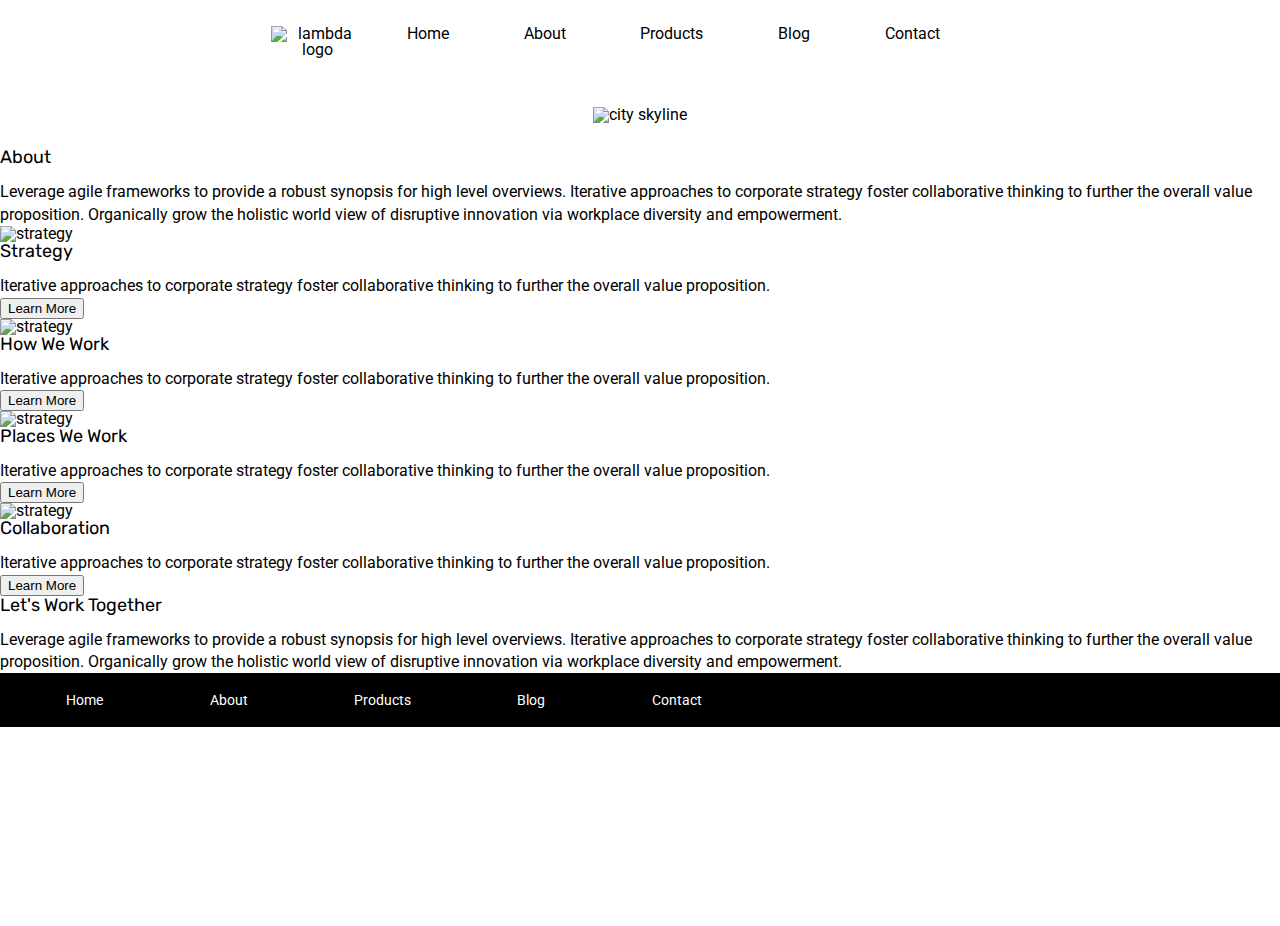
==== about.html @ dca442c9 "Formatted all HTML for the about page" ====
<!doctype html>

<html lang="en">
<head>
  <meta charset="utf-8">

  <title>Sprint Challenge - About</title>

  <link href="https://fonts.googleapis.com/css?family=Roboto|Rubik" rel="stylesheet">
  <link rel="stylesheet" href="css/index.css">

</head>

<body>
  <header>
    <div class="navbar">
        <img class="logo" src="img/lambda-black.png" alt="lambda logo">
        <nav>
            <a href="index.html">Home</a>
            <a href="about.html">About</a>
            <a href="##">Products</a>
            <a href="##">Blog</a>
            <a href="##">Contact</a>
        </nav>
    </div>
    <div class="head image">
        <img src="img/jumbo-about.png" alt="city skyline">
    </div>
  </header>
  <section class="about">
    <h2>About</h2>
     <p>Leverage agile frameworks to provide a robust synopsis for high level overviews. Iterative approaches to corporate  strategy foster collaborative thinking to further the overall value proposition. Organically grow the holistic world view of disruptive innovation via workplace diversity and empowerment.</p>
  </section> 
  <section class="info">
    
    <div class="strategy">
      <img src="img/about-plan.png" alt="strategy">
      <h2>Strategy</h2>
      <p>Iterative approaches to corporate strategy foster collaborative thinking to further the overall value    proposition.</p>  
      <button type="button">Learn More</button>
    </div> 
    
    <div class="how">
      <img src="img/about-working.png" alt="strategy">
      <h2>How We Work</h2>
      <p>Iterative approaches to corporate strategy foster collaborative thinking to further the overall value proposition.</p>
      <button type="button">Learn More</button>
    </div>

    <div class="places">
      <img src="img/about-office.png" alt="strategy">
      <h2>Places We Work</h2>
      <p>Iterative approaches to corporate strategy foster collaborative thinking to further the overall value proposition.</p>
      <button type="button">Learn More</button>
    </div>

    <div class="collab">
      <img src="img/about-meeting.png" alt="strategy">
      <h2>Collaboration</h2>
      <p>Iterative approaches to corporate strategy foster collaborative thinking to further the overall value proposition.</p> 
      <button type="button">Learn More</button>
    </div>
  </section>

  <section class="together">
    <h2>Let's Work Together</h2>
    <p>Leverage agile frameworks to provide a robust synopsis for high level overviews. Iterative approaches to corporate strategy foster collaborative thinking to further the overall value proposition. Organically grow the holistic world view of disruptive innovation via workplace diversity and empowerment.</p>
  </section>
        
  <footer>
     <nav>
       <a href="index.html">Home</a>
       <a href="#">About</a>
       <a href="#">Products</a>
       <a href="#">Blog</a>
       <a href="#">Contact</a>
     </nav>
  </footer>
    </div><!-- container -->        
</body>
</html>
---- css/index.css ----
/* http://meyerweb.com/eric/tools/css/reset/ 
   v2.0 | 20110126
   License: none (public domain)
*/

html, body, div, span, applet, object, iframe,
h1, h2, h3, h4, h5, h6, p, blockquote, pre,
a, abbr, acronym, address, big, cite, code,
del, dfn, em, img, ins, kbd, q, s, samp,
small, strike, strong, sub, sup, tt, var,
b, u, i, center,
dl, dt, dd, ol, ul, li,
fieldset, form, label, legend,
table, caption, tbody, tfoot, thead, tr, th, td,
article, aside, canvas, details, embed, 
figure, figcaption, footer, header, hgroup, 
menu, nav, output, ruby, section, summary,
time, mark, audio, video {
	margin: 0;
	padding: 0;
	border: 0;
	font-size: 100%;
	font: inherit;
	vertical-align: baseline;
}
/* HTML5 display-role reset for older browsers */
article, aside, details, figcaption, figure, 
footer, header, hgroup, menu, nav, section {
	display: block;
}
body {
	line-height: 1;
}
ol, ul {
	list-style: none;
}
blockquote, q {
	quotes: none;
}
blockquote:before, blockquote:after,
q:before, q:after {
	content: '';
	content: none;
}
table {
	border-collapse: collapse;
	border-spacing: 0;
}

* {
    box-sizing: border-box;
}

html, body {
    height: 100%;
    font-family: 'Roboto', sans-serif;
}

h1, h2, h3, h4, h5 {
    font-size: 18px;
    margin-bottom: 15px;
    font-family: 'Rubik', sans-serif;
}

p {
    line-height: 1.4;
}

.container {
    width: 800px;
    margin: 0 auto;
}
header{
    margin: 2%;
    text-align: center;
}

nav a{
    text-decoration: none;
    color:black;
    padding: 0 5.7%;
    
}
.navbar{
    display: flex;
    align-items: baseline;
    margin: 0 2% 4% 0;
    padding: 0 20%;
}
nav{
    display: inline-block;
    width: 100%;
}

.top-content {
    display: flex;
    flex-wrap: wrap;
    justify-content: space-evenly;
    margin-bottom: 20px;
    border-bottom: 1px dashed black;
}

.top-content .text-container {
    width: 48%;
    padding: 0 1%;
    padding-bottom: 20px;  
}

.middle-content {
    margin-bottom: 20px;
    border-bottom: 1px dashed black;
}

.middle-content h2 {
    padding: 0 2%;
    margin-bottom: 0;
}

.middle-content .boxes {
    display: flex;
    flex-wrap: wrap;
    justify-content: space-evenly;
}

.middle-content .boxes .box {
    width: 12.5%;
    height: 100px;
    margin: 20px 2.5%;
    color: white;
    display: flex;
    align-items: center;
    justify-content: center;
}
#box1{
    background-color: teal;
}
#box2{
    background-color: gold;
}
#box3{
    background-color: cadetblue;
}
#box4{
    background-color: coral;
}
#box5{
    background-color: crimson;
}
#box6{
    background-color: forestgreen;
}
#box7{
    background-color: darkorchid;
}
#box8{
    background-color: hotpink;
}
#box9{
    background-color: indigo;
}
#box10{
    background-color: dodgerblue;
}
.bottom-content {
    display: flex;
    margin: 0 2% 20px;
    justify-content: space-around;
}

.bottom-content .text-container {
    padding-right: 4%;
}

.bottom-content .text-container:last-child {
    padding-right: 0;
}

footer {
    width: 100%;
    background: black;
}

footer nav {
    width: 60%;
    display: flex;
    justify-content: space-between;
    align-items: center;
    padding: 20px 2%;
    font-size: 14px;
}

footer nav a {
    color: white;
    text-decoration: none;
}
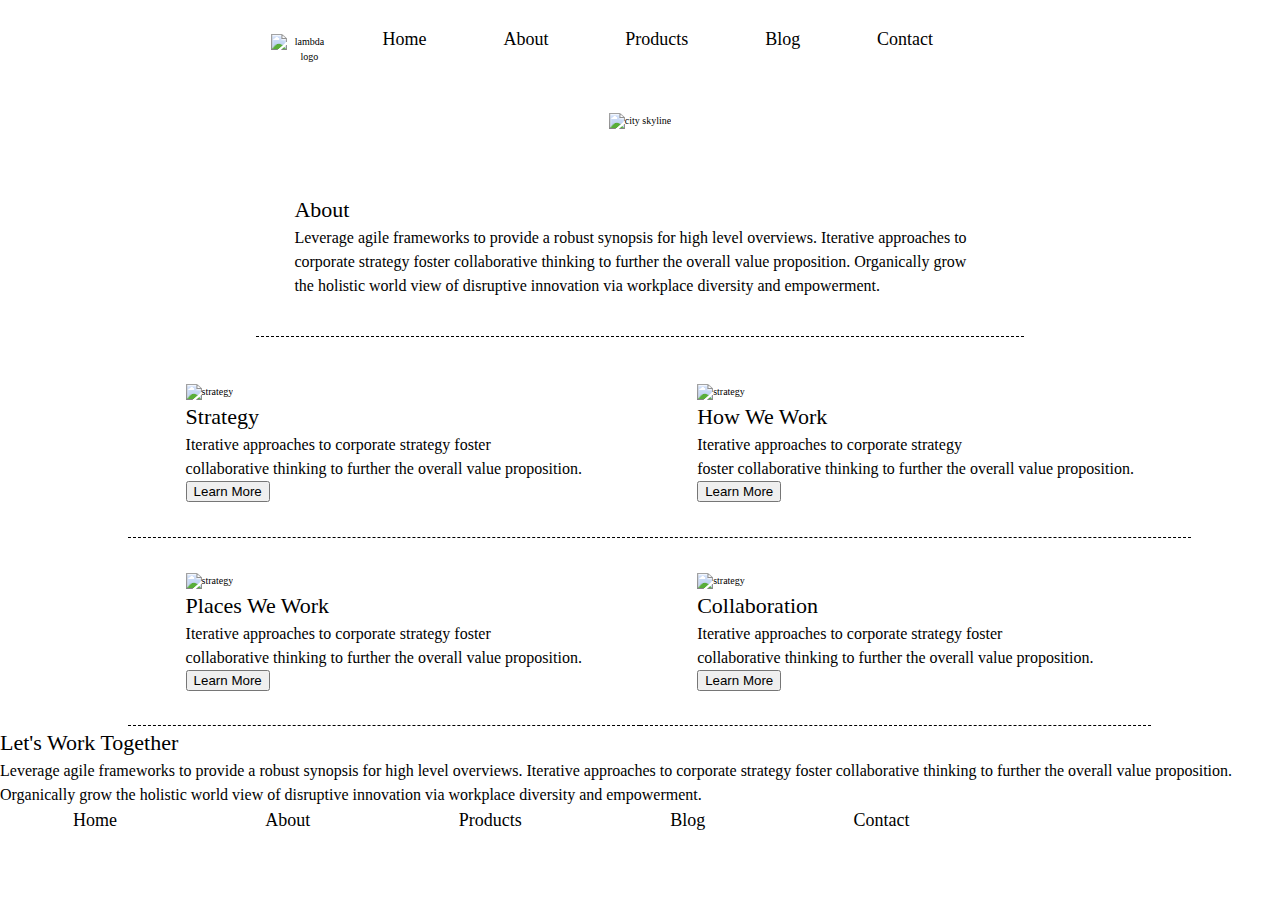
==== commit ce98934b: "formatted About section CSS and Image section CSS" ====
--- a/about.html
+++ b/about.html
@@ -7,7 +7,7 @@
   <title>Sprint Challenge - About</title>
 
   <link href="https://fonts.googleapis.com/css?family=Roboto|Rubik" rel="stylesheet">
-  <link rel="stylesheet" href="css/index.css">
+  <link rel="stylesheet" href="css/about.css">
 
 </head>
 
@@ -36,28 +36,28 @@
     <div class="strategy">
       <img src="img/about-plan.png" alt="strategy">
       <h2>Strategy</h2>
-      <p>Iterative approaches to corporate strategy foster collaborative thinking to further the overall value    proposition.</p>  
+      <p>Iterative approaches to corporate strategy foster<br> collaborative thinking to further the overall value proposition.</p>  
       <button type="button">Learn More</button>
     </div> 
     
     <div class="how">
       <img src="img/about-working.png" alt="strategy">
       <h2>How We Work</h2>
-      <p>Iterative approaches to corporate strategy foster collaborative thinking to further the overall value proposition.</p>
+      <p>Iterative approaches to corporate strategy<br> foster collaborative thinking to further the overall value proposition.</p>
       <button type="button">Learn More</button>
     </div>
 
     <div class="places">
       <img src="img/about-office.png" alt="strategy">
       <h2>Places We Work</h2>
-      <p>Iterative approaches to corporate strategy foster collaborative thinking to further the overall value proposition.</p>
+      <p>Iterative approaches to corporate strategy foster<br> collaborative thinking to further the overall value proposition.</p>
       <button type="button">Learn More</button>
     </div>
 
     <div class="collab">
       <img src="img/about-meeting.png" alt="strategy">
       <h2>Collaboration</h2>
-      <p>Iterative approaches to corporate strategy foster collaborative thinking to further the overall value proposition.</p> 
+      <p>Iterative approaches to corporate strategy foster<br> collaborative thinking to further the overall value proposition.</p> 
       <button type="button">Learn More</button>
     </div>
   </section>
--- a/css/about.css
+++ b/css/about.css
@@ -0,0 +1,74 @@
+html, body, div, span, applet, object, iframe,
+h1, h2, h3, h4, h5, h6, p, blockquote, pre,
+a, abbr, acronym, address, big, cite, code,
+del, dfn, em, img, ins, kbd, q, s, samp,
+small, strike, strong, sub, sup, tt, var,
+b, u, i, center,
+dl, dt, dd, ol, ul, li,
+fieldset, form, label, legend,
+table, caption, tbody, tfoot, thead, tr, th, td,
+article, aside, canvas, details, embed, 
+figure, figcaption, footer, header, hgroup, 
+menu, nav, output, ruby, section, summary,
+time, mark, audio, video {
+	margin: 0;
+	padding: 0;
+	border: 0;
+	font-size: 100%;
+	font: inherit;
+	vertical-align: baseline;
+}
+
+body{spac
+    box-sizing: border-box;
+    line-height: 1.5;  
+}
+html{
+    font-size: 62.5%;
+}
+
+
+header{
+    margin: 2%;
+    text-align: center;
+}
+img{
+    max-width: 100%;
+}
+nav a{
+    text-decoration: none;
+    color:black;
+    padding: 0 5.7%;
+    font-size: 1.8rem;
+    
+}
+.navbar{
+    display: flex;
+    align-items: baseline;
+    margin: 0 2% 4% 0;
+    padding: 0 20%;
+}
+nav{
+    display: inline-block;
+    width: 100%;
+}
+h2{
+    font-size:2.2rem;
+}
+p{
+    font-size: 1.6rem;
+}
+.about{
+    padding: 3%;
+    margin: 1% 20%;
+    border-bottom: thin dashed black;
+}
+.info{
+    display: flex;
+    flex-flow: row wrap;
+    margin: 0 0 0 10%;
+}
+.info div{
+    padding: 3% 5%;
+    border-bottom: thin dashed black;
+}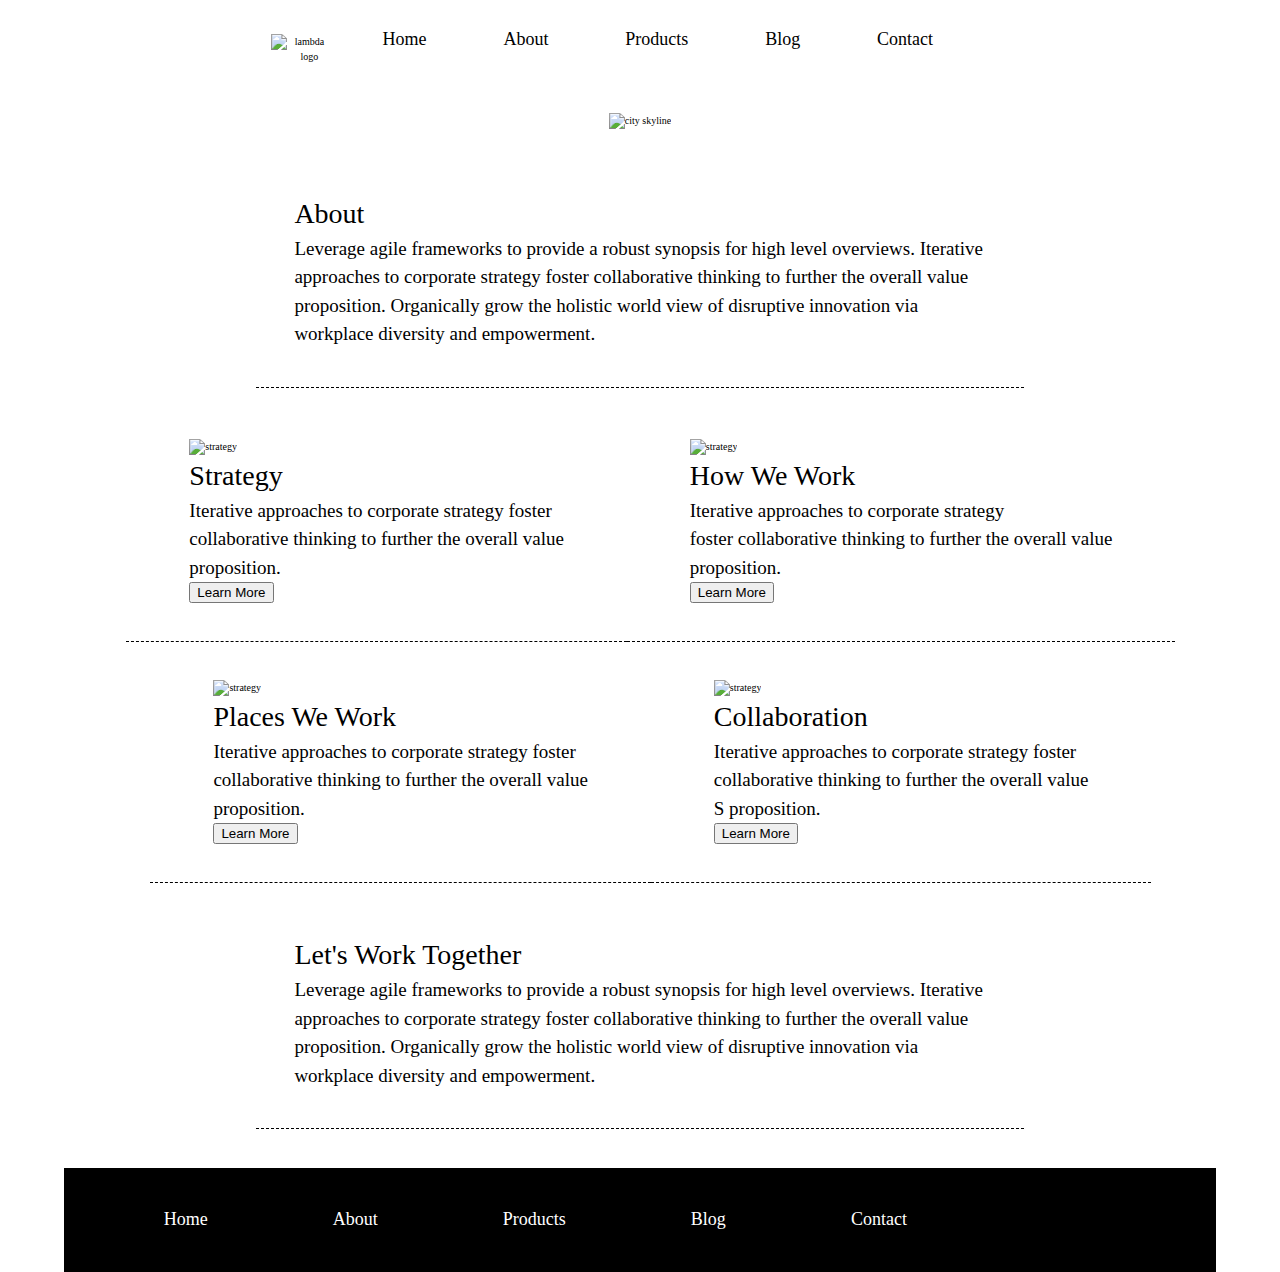
==== commit 24d3b45f: "Finished CSS formatting of 'about' page. Moving on to questions in readme file" ====
--- a/about.html
+++ b/about.html
@@ -36,28 +36,28 @@
     <div class="strategy">
       <img src="img/about-plan.png" alt="strategy">
       <h2>Strategy</h2>
-      <p>Iterative approaches to corporate strategy foster<br> collaborative thinking to further the overall value proposition.</p>  
+      <p>Iterative approaches to corporate strategy foster<br> collaborative thinking to further the overall value<br> proposition.</p>  
       <button type="button">Learn More</button>
     </div> 
     
     <div class="how">
       <img src="img/about-working.png" alt="strategy">
       <h2>How We Work</h2>
-      <p>Iterative approaches to corporate strategy<br> foster collaborative thinking to further the overall value proposition.</p>
+      <p>Iterative approaches to corporate strategy<br> foster collaborative thinking to further the overall value<br> proposition.</p>
       <button type="button">Learn More</button>
     </div>
 
     <div class="places">
       <img src="img/about-office.png" alt="strategy">
       <h2>Places We Work</h2>
-      <p>Iterative approaches to corporate strategy foster<br> collaborative thinking to further the overall value proposition.</p>
+      <p>Iterative approaches to corporate strategy foster<br> collaborative thinking to further the overall value<br> proposition.</p>
       <button type="button">Learn More</button>
     </div>
 
     <div class="collab">
       <img src="img/about-meeting.png" alt="strategy">
       <h2>Collaboration</h2>
-      <p>Iterative approaches to corporate strategy foster<br> collaborative thinking to further the overall value proposition.</p> 
+      <p>Iterative approaches to corporate strategy foster<br> collaborative thinking to further the overall value<br>S proposition.</p> 
       <button type="button">Learn More</button>
     </div>
   </section>
--- a/css/about.css
+++ b/css/about.css
@@ -53,10 +53,10 @@
     width: 100%;
 }
 h2{
-    font-size:2.2rem;
+    font-size:2.8rem;
 }
 p{
-    font-size: 1.6rem;
+    font-size: 1.9rem;
 }
 .about{
     padding: 3%;
@@ -66,9 +66,25 @@
 .info{
     display: flex;
     flex-flow: row wrap;
-    margin: 0 0 0 10%;
+    justify-content: center;
+    margin: 0 0 0 1.7%;
+    
 }
 .info div{
     padding: 3% 5%;
     border-bottom: thin dashed black;
+}
+.together{
+    padding: 3%;
+    margin: 1% 20%;
+    border-bottom: thin dashed black;S
+}
+footer{
+    background-color: black;
+    margin: 3% 5% 0 5%;
+    padding: 3%;
+    
+}
+footer nav a{
+    color: white;
 }